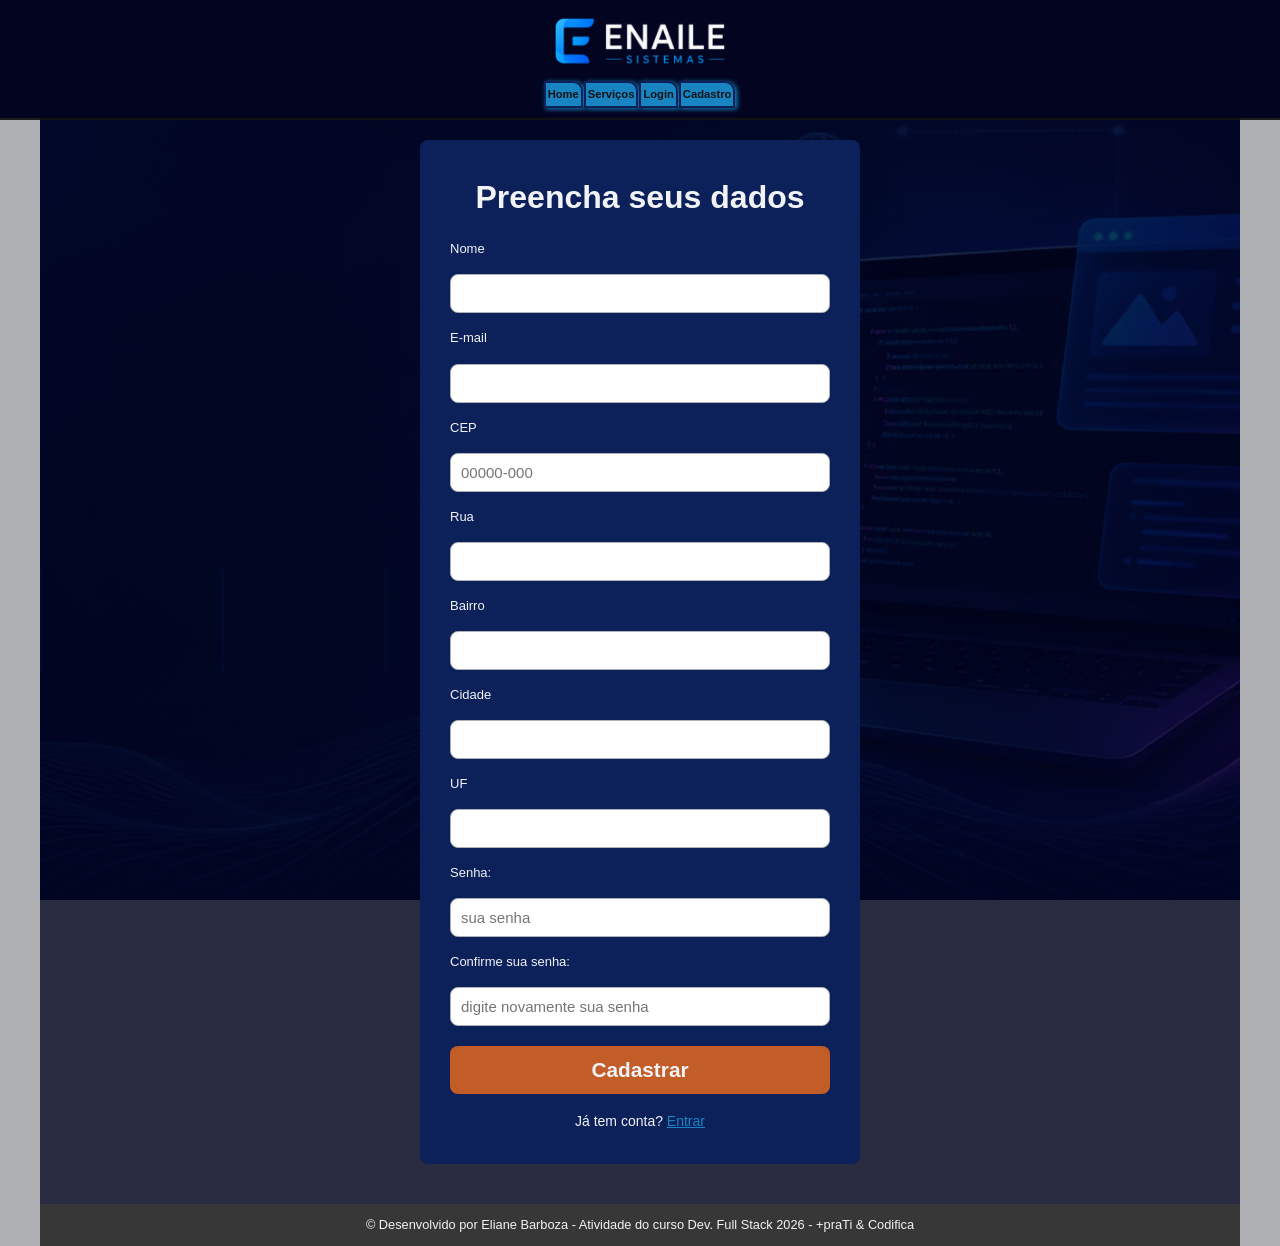
==== js/pages/cadastro.html @ 999081e1 "primeira landing page" ====
<!DOCTYPE html>
<html lang="pt-BR">

<head>
  <meta charset="UTF-8">
  <meta name="viewport" content="width=device-width, initial-scale=1.0">
  <title>Cadastro</title>
  <link rel="icon" href="../../assets/icons/favicon.ico">
  <link rel="stylesheet" href="../../css/main.css">
  <script src="../../js/components/site-header.js" defer></script>
  <script src="../../js/components/site-footer.js" defer></script>

  <script type="module" src="../pages/cadastro.js"></script>
</head>

<body>
  <site-header></site-header>

  <div class="container">
    <main class="cadastro">
      <form id="form-cadastro" class="formulario">
        <h1>Preencha seus dados</h1>

        <label for="nome">Nome</label>
        <input type="text" id="nome" required>


        <label for="email">E-mail</label>
        <input type="email" name="email" id="email" required>

        <label for="cep">CEP</label>
        <input type="text" id="cep" placeholder="00000-000" required>

        <label for="logradouro">Rua</label>
        <input type="text" id="logradouro">

        <label for="bairro">Bairro</label>
        <input type="text" id="bairro">

        <label for="cidade">Cidade</label>
        <input type="text" id="cidade">

        <label for="uf">UF</label>
        <input type="text" id="uf" maxlength="2">

        <label for="isenha">Senha:</label>
        <input type="password" name="senha" id="isenha" placeholder="sua senha" ninlength="5" maxlength="15">

        <label for="iconfSenha">Confirme sua senha:</label>
        <input type="password" name="confSenha" id="iconfSenha" placeholder="digite novamente sua senha">

        <button type="submit" class="btn btn--primary">Cadastrar</button>
        <p class="rodape-form">Já tem conta? <a href="login.html">Entrar</a></p>
      </form>

    </main>
  </div>
  <site-footer></site-footer>
</body>

</html>
---- css/main.css ----
@import "../css/base/variabels.css";
@import "../css/base/reset.css";

@import "../css/layout/header.css";
@import "../css/layout/footer.css";

@import "../css/components/card.css";
@import "../css/components/button.css";
@import "../css/components/form.css";
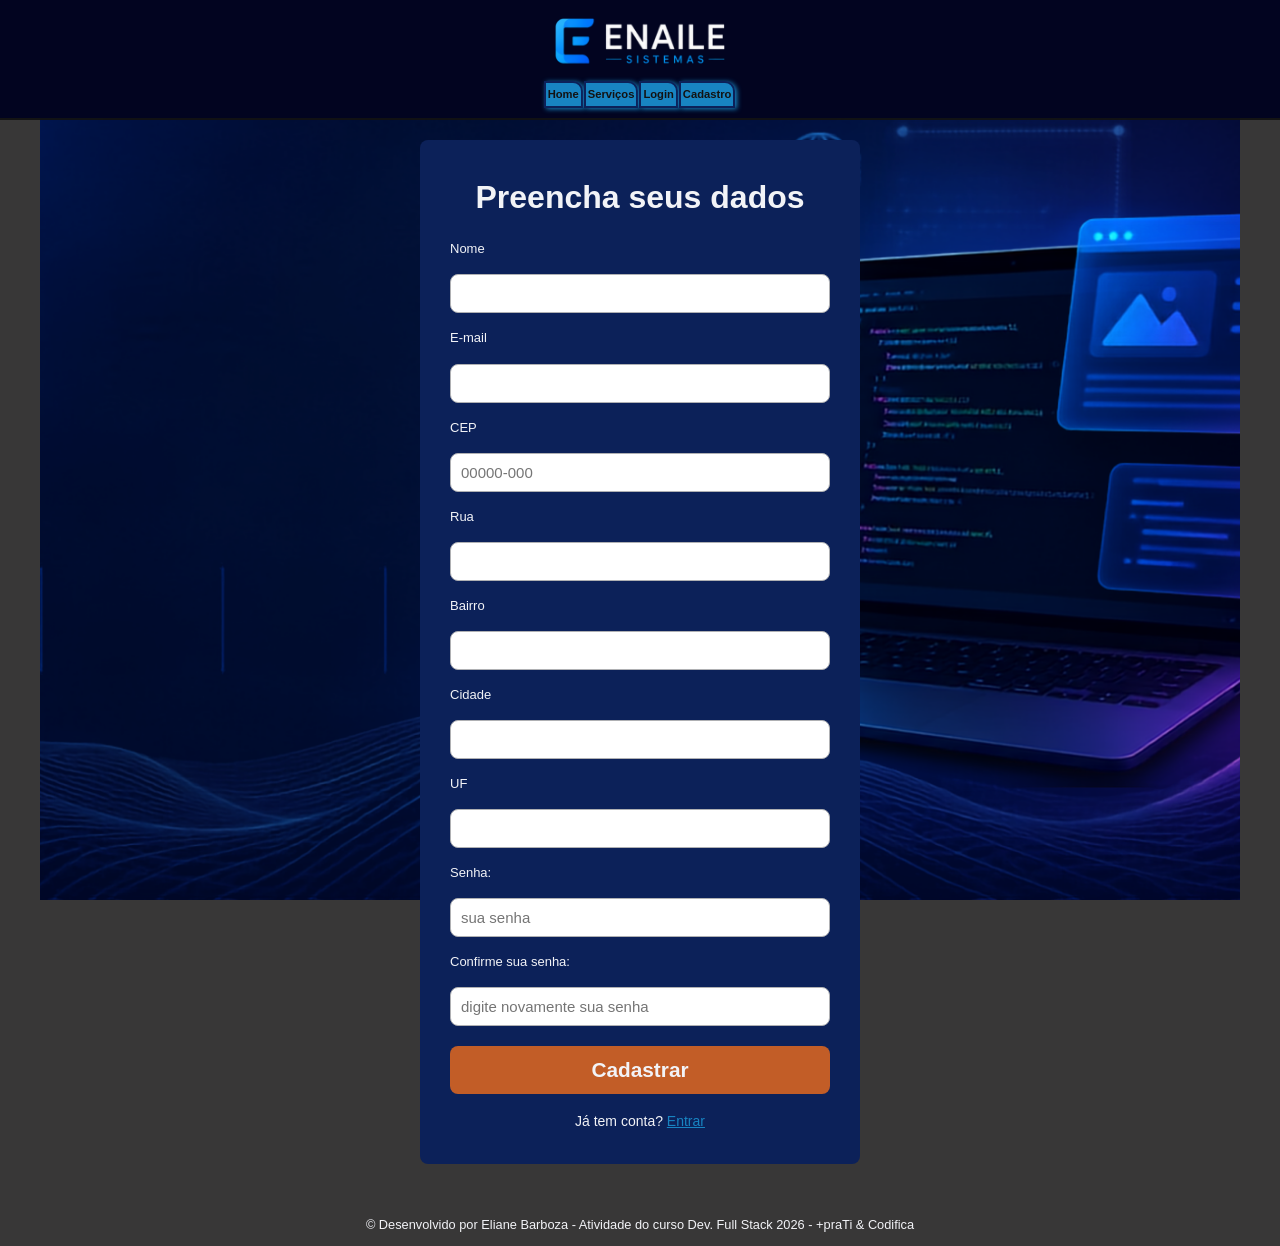
==== commit 9f8c0dbb: "Update cadastro.html" ====
--- a/js/pages/cadastro.html
+++ b/js/pages/cadastro.html
@@ -17,7 +17,7 @@
   <site-header></site-header>
 
   <div class="container">
-    <main class="cadastro">
+    <div class="cadastro">
       <form id="form-cadastro" class="formulario">
         <h1>Preencha seus dados</h1>
 
@@ -53,9 +53,9 @@
         <p class="rodape-form">Já tem conta? <a href="login.html">Entrar</a></p>
       </form>
 
-    </main>
+    </div>
   </div>
   <site-footer></site-footer>
 </body>
 
-</html>+</html>
